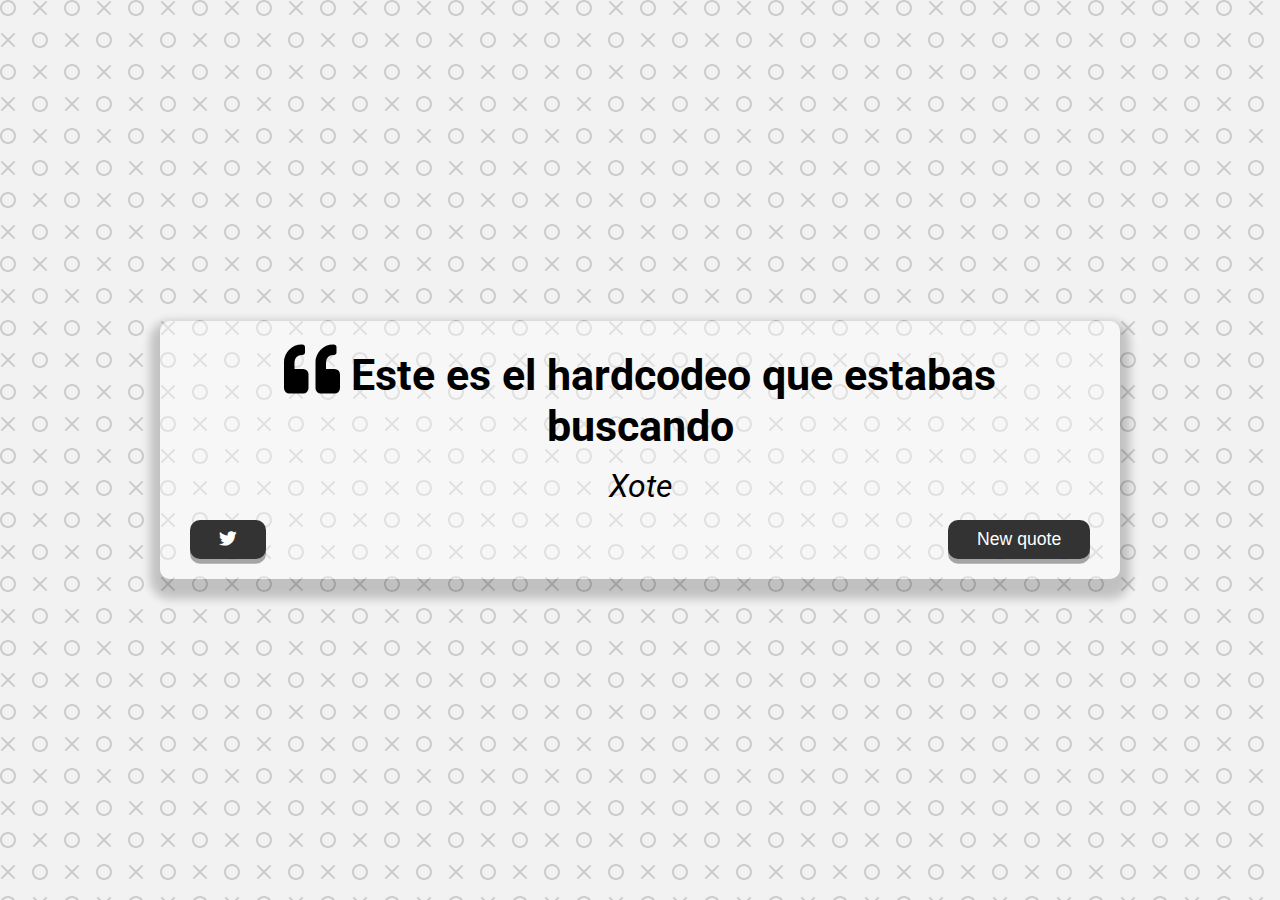
==== quote-generator/index.html @ ff12f59d "reseteo de user" ====
<!DOCTYPE html>
<html lang="en">
<head>
    <meta charset="UTF-8">
    <meta http-equiv="X-UA-Compatible" content="IE=edge">
    <meta name="viewport" content="width=device-width, initial-scale=1.0">

    <link rel="stylesheet" href="https://cdnjs.cloudflare.com/ajax/libs/font-awesome/5.10.2/css/all.min.css"/>
    <link rel="preconnect" href="https://fonts.gstatic.com">
    <link href="https://fonts.googleapis.com/css2?family=Roboto:wght@300&display=swap" rel="stylesheet"> 
    <link rel="stylesheet" href="./style.css">
    <title>Quote Generator</title>
</head>
<body>
    
    <div class="quote-container" id="quote-container">
        <!-- quote -->
        <div class="quote-text">
            <i class="fas fa-quote-left"></i>
            <span id="quote ">Este es el hardcodeo que estabas buscando</span>
        </div>
        <!-- author -->
        <div class="quote-author">
            <span id="author">Xote </span>
        </div>
        <!-- buttons -->
        <div class="button-container">
            <button class="twitter-button" id="twitter" title="Tweet this! ">
                <i class="fab fa-twitter"></i>
            </button>
            <button id="new-quote">New quote</button>

        </div>
    </div>

    <script src="./script.js"></script>
</body>
</html>
---- quote-generator/style.css ----
html{
    box-sizing: border-box;
}

body{
    margin: 0;
    min-height: 100vh;

    background-color: #f2f2f2;
    background-image: url("data:image/svg+xml,%3Csvg width='64' height='64' viewBox='0 0 64 64' xmlns='http://www.w3.org/2000/svg'%3E%3Cpath d='M8 16c4.418 0 8-3.582 8-8s-3.582-8-8-8-8 3.582-8 8 3.582 8 8 8zm0-2c3.314 0 6-2.686 6-6s-2.686-6-6-6-6 2.686-6 6 2.686 6 6 6zm33.414-6l5.95-5.95L45.95.636 40 6.586 34.05.636 32.636 2.05 38.586 8l-5.95 5.95 1.414 1.414L40 9.414l5.95 5.95 1.414-1.414L41.414 8zM40 48c4.418 0 8-3.582 8-8s-3.582-8-8-8-8 3.582-8 8 3.582 8 8 8zm0-2c3.314 0 6-2.686 6-6s-2.686-6-6-6-6 2.686-6 6 2.686 6 6 6zM9.414 40l5.95-5.95-1.414-1.414L8 38.586l-5.95-5.95L.636 34.05 6.586 40l-5.95 5.95 1.414 1.414L8 41.414l5.95 5.95 1.414-1.414L9.414 40z' fill='%23000000' fill-opacity='0.16' fill-rule='evenodd'/%3E%3C/svg%3E");
    
    font-family: 'Roboto', sans-serif;
    color: #000;
    font-weight: 700;
    text-align: center; 
    
    display: flex;
    align-items: center;
    justify-content: center;
}

.quote-container{
    width: auto;
    max-width: 900px;
    padding: 20px 30px;
    border-radius: 10px;
    background-color: rgba( 255, 255, 255, 0.4);
    box-shadow: 0 10px 10px 10px rgb(0, 0, 0, 0.2);
}

.quote-author{
    margin-top: 15px;
    font-size: 2rem;
    font-weight: 400;
    font-style: italic;
}

.quote-text{
    font-size: 2.7rem;
}

.long-quote{
    font-size: 2rem;
}

.fa-quote-left{
    font-size: 3.5rem;
}

.button-container{
    margin-top: 15px;
    display: flex;
    justify-content: space-between ;
}

button{
    cursor: pointer;
    font-size: 1.1rem;
    height: 2.4rem;
    border: none;
    border-radius: 10px;
    color: #fff;
    background-color: #333;
    outline: none;
    padding: 0.5rem 1.8rem;
    box-shadow:  0 0.3rem rgba(121, 121, 121,  0.65);

}

/* media query -> tablet or smaller*/
@media screen and (max-width: 1000px){
     .quote-container{
         margin: auto 10px;
     }

     .quote-text{
         font-size: 2.3rem;
     }

     .fa-quote-left{
        font-size: 3rem;
    }
}
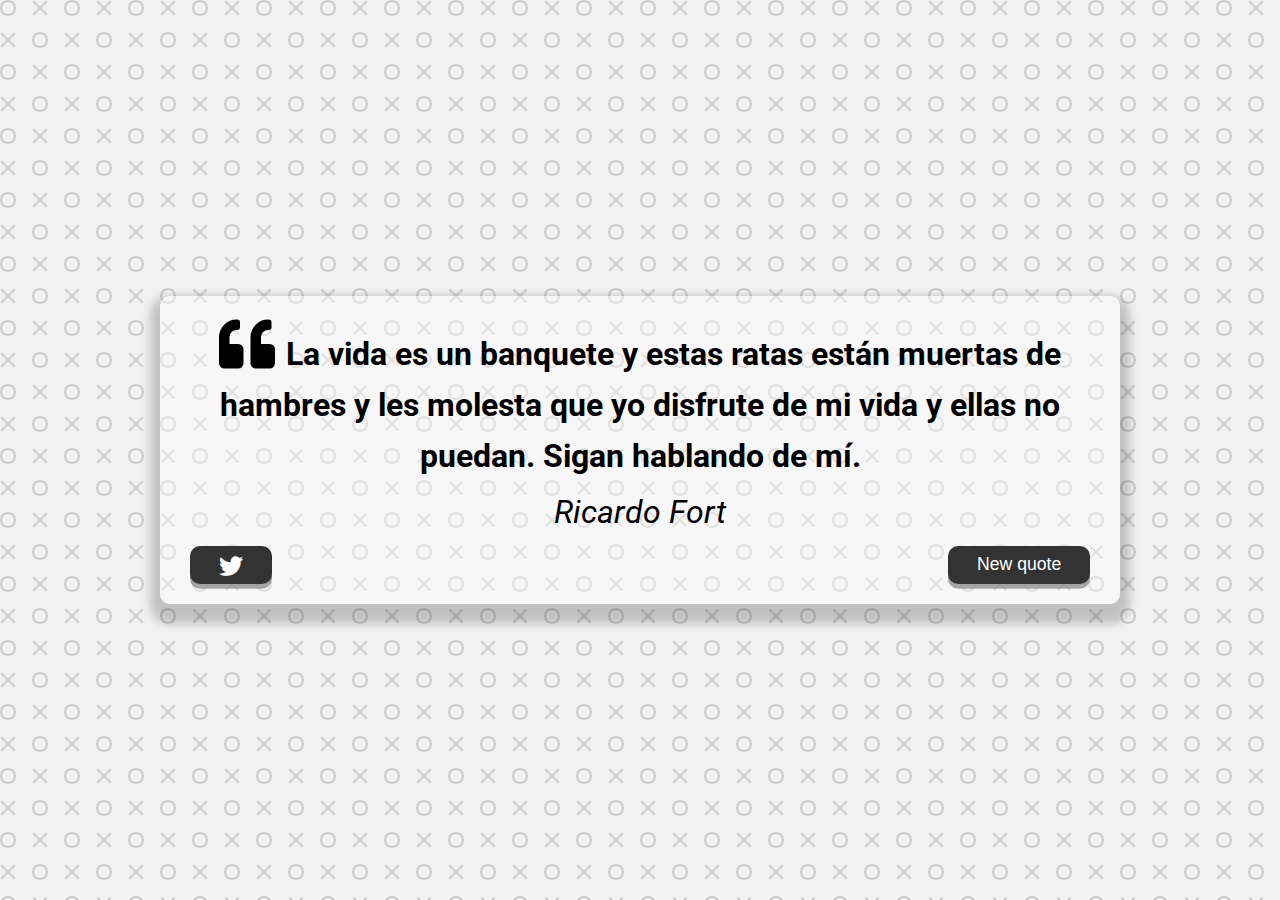
==== commit 7b0ec8a7: "tuiteo y solicitud de frases finalizado" ====
--- a/quote-generator/index.html
+++ b/quote-generator/index.html
@@ -17,11 +17,11 @@
         <!-- quote -->
         <div class="quote-text">
             <i class="fas fa-quote-left"></i>
-            <span id="quote ">Este es el hardcodeo que estabas buscando</span>
+            <span id="quote"></span>
         </div>
         <!-- author -->
         <div class="quote-author">
-            <span id="author">Xote </span>
+            <span id="author"></span>
         </div>
         <!-- buttons -->
         <div class="button-container">
@@ -33,6 +33,7 @@
         </div>
     </div>
 
+    <script src="./quotes.js"></script>
     <script src="./script.js"></script>
 </body>
 </html>--- a/quote-generator/style.css
+++ b/quote-generator/style.css
@@ -64,7 +64,24 @@
     outline: none;
     padding: 0.5rem 1.8rem;
     box-shadow:  0 0.3rem rgba(121, 121, 121,  0.65);
+}
 
+button:hover{
+    filter: brightness(110%);
+}
+
+button:active{
+    /* background-color: ; */
+    transform: translate(0, 0.3rem);
+    box-shadow: 0 0.1rem rgba(255, 255, 255, 0.65);
+}
+
+.twitter-button:hover{
+    color: #38a1f3;
+}
+
+.fa-twitter{
+    font-size: 1.5rem;
 }
 
 /* media query -> tablet or smaller*/
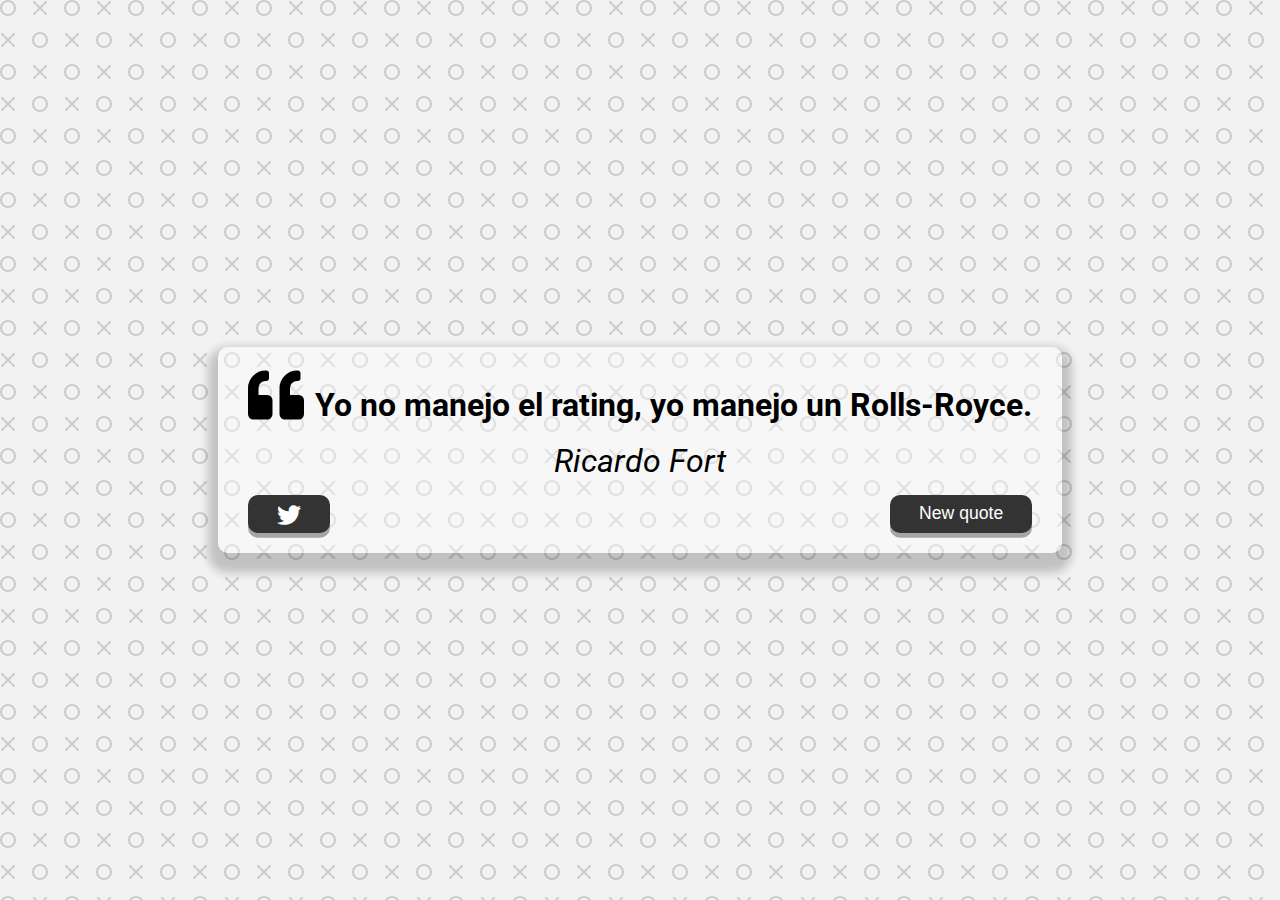
==== commit ae4a5be8: "update quote-generator" ====
--- a/quote-generator/index.html
+++ b/quote-generator/index.html
@@ -13,7 +13,7 @@
 </head>
 <body>
     
-    <div class="quote-container" id="quote-container">
+    <div class="quote-container" id="quote-container"> 
         <!-- quote -->
         <div class="quote-text">
             <i class="fas fa-quote-left"></i>
@@ -33,6 +33,10 @@
         </div>
     </div>
 
+    <!-- loader -->
+    <div class="loader" id="loader"></div>
+
+    <!-- scripts -->
     <script src="./quotes.js"></script>
     <script src="./script.js"></script>
 </body>
--- a/quote-generator/style.css
+++ b/quote-generator/style.css
@@ -84,6 +84,21 @@
     font-size: 1.5rem;
 }
 
+/* waiting animation */
+.loader {
+    border: 16px solid #f3f3f3; /* Light grey */
+    border-top: 16px solid #3498db; /* Blue */
+    border-radius: 50%;
+    width: 120px;
+    height: 120px;
+    animation: spin 2s linear infinite;
+  }
+  
+  @keyframes spin {
+    0% { transform: rotate(0deg); }
+    100% { transform: rotate(360deg); }
+  }
+
 /* media query -> tablet or smaller*/
 @media screen and (max-width: 1000px){
      .quote-container{
